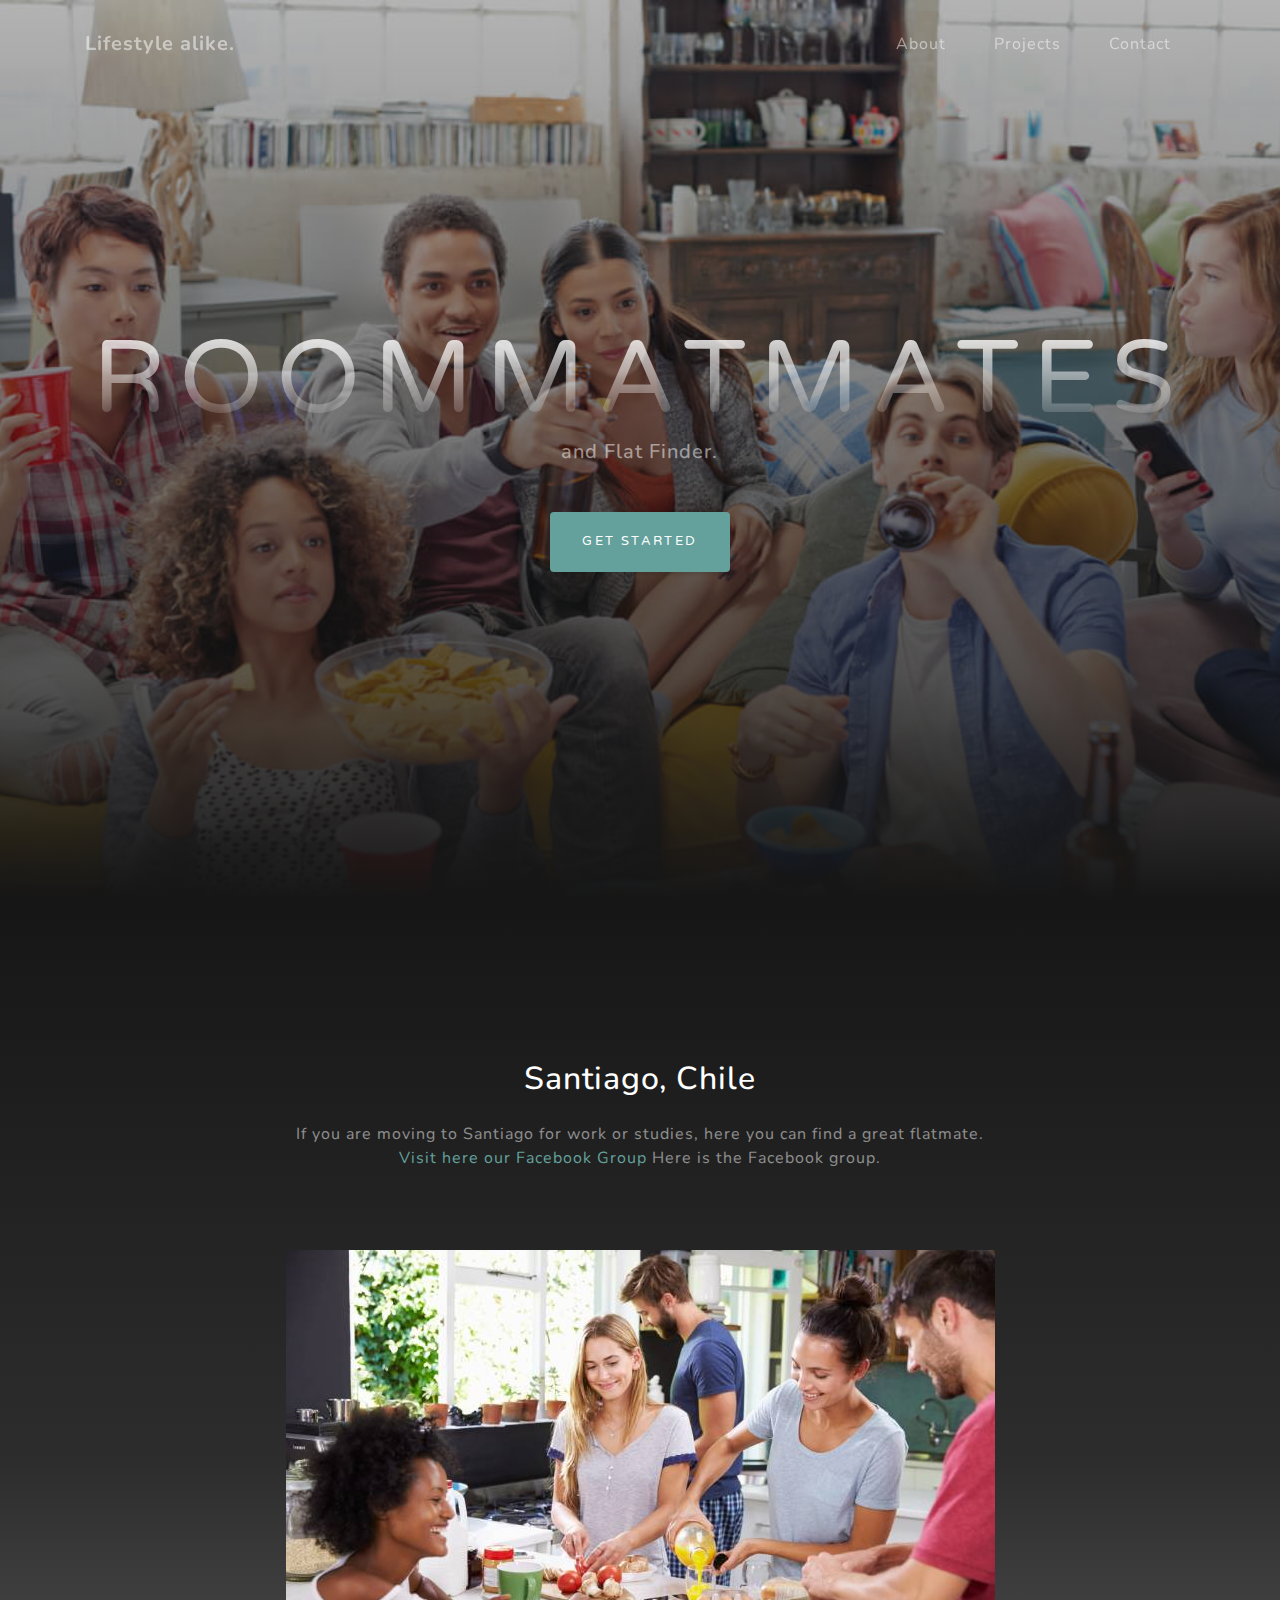
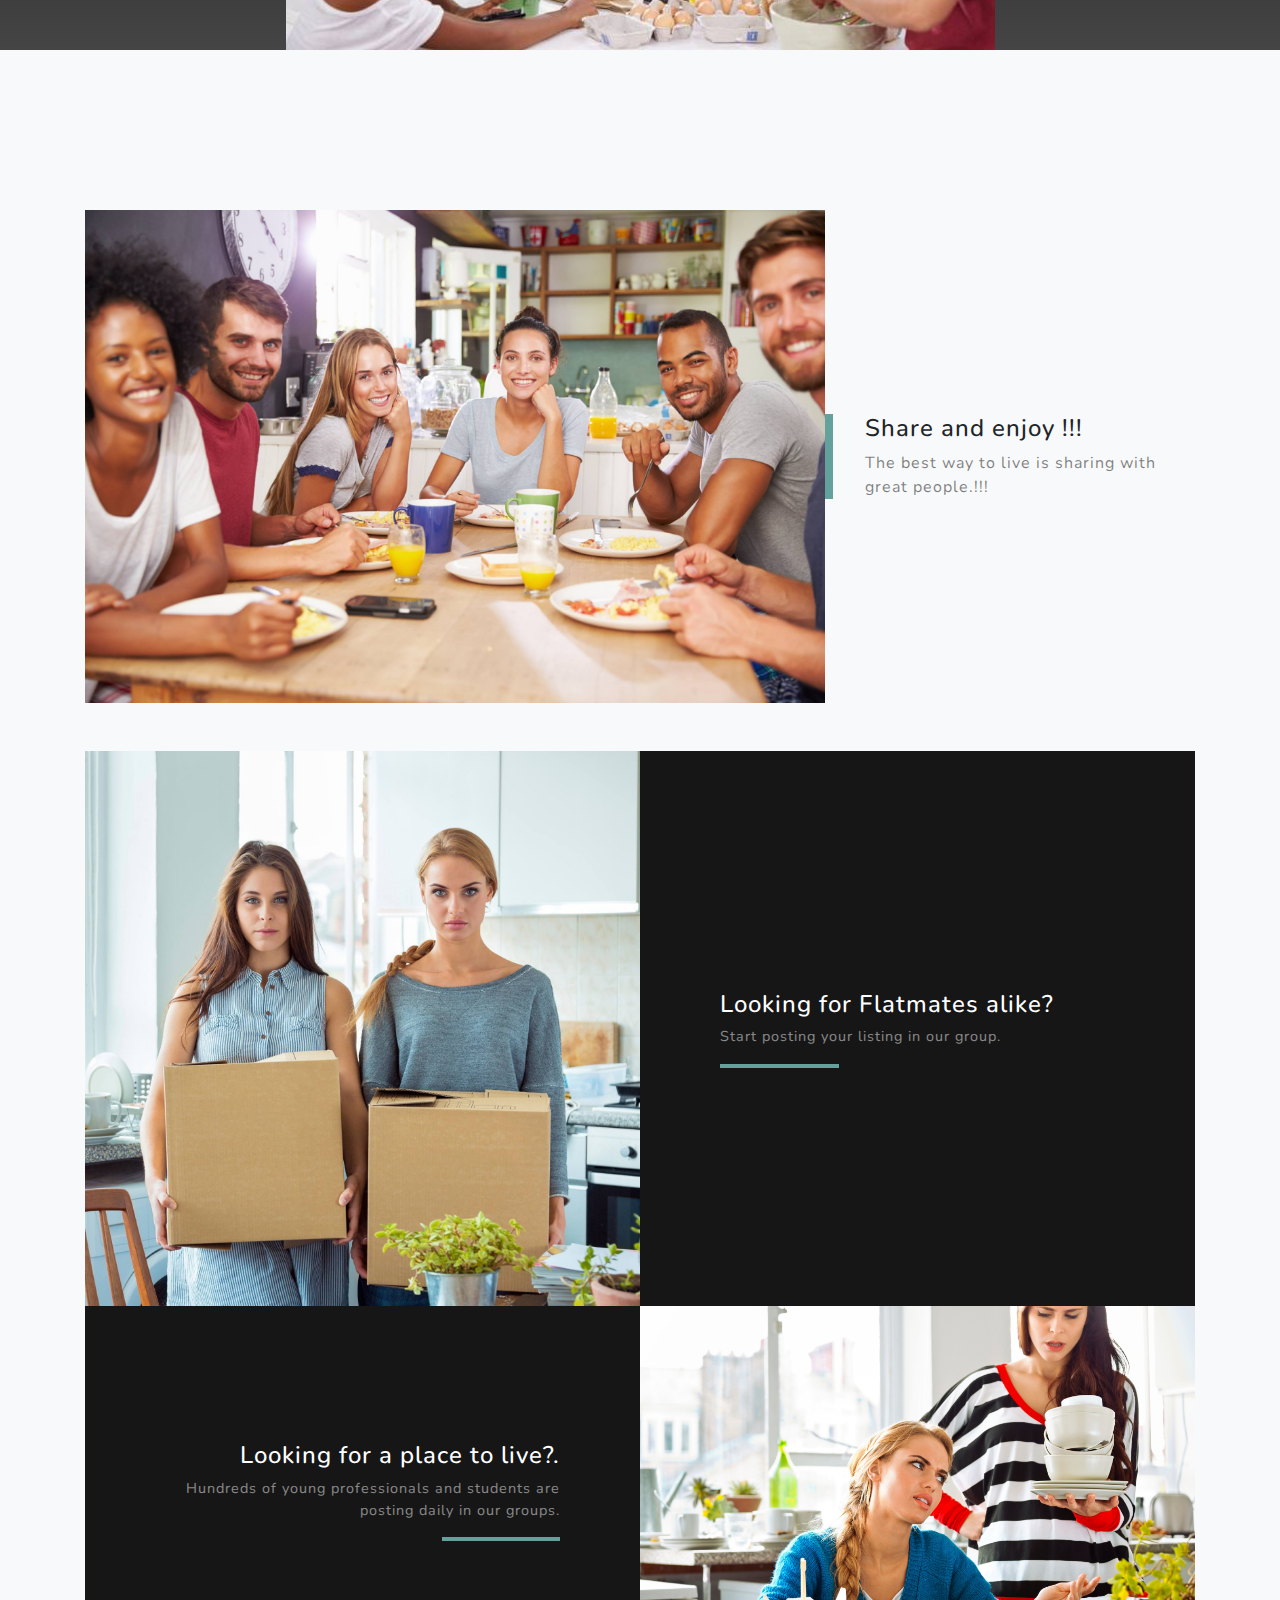
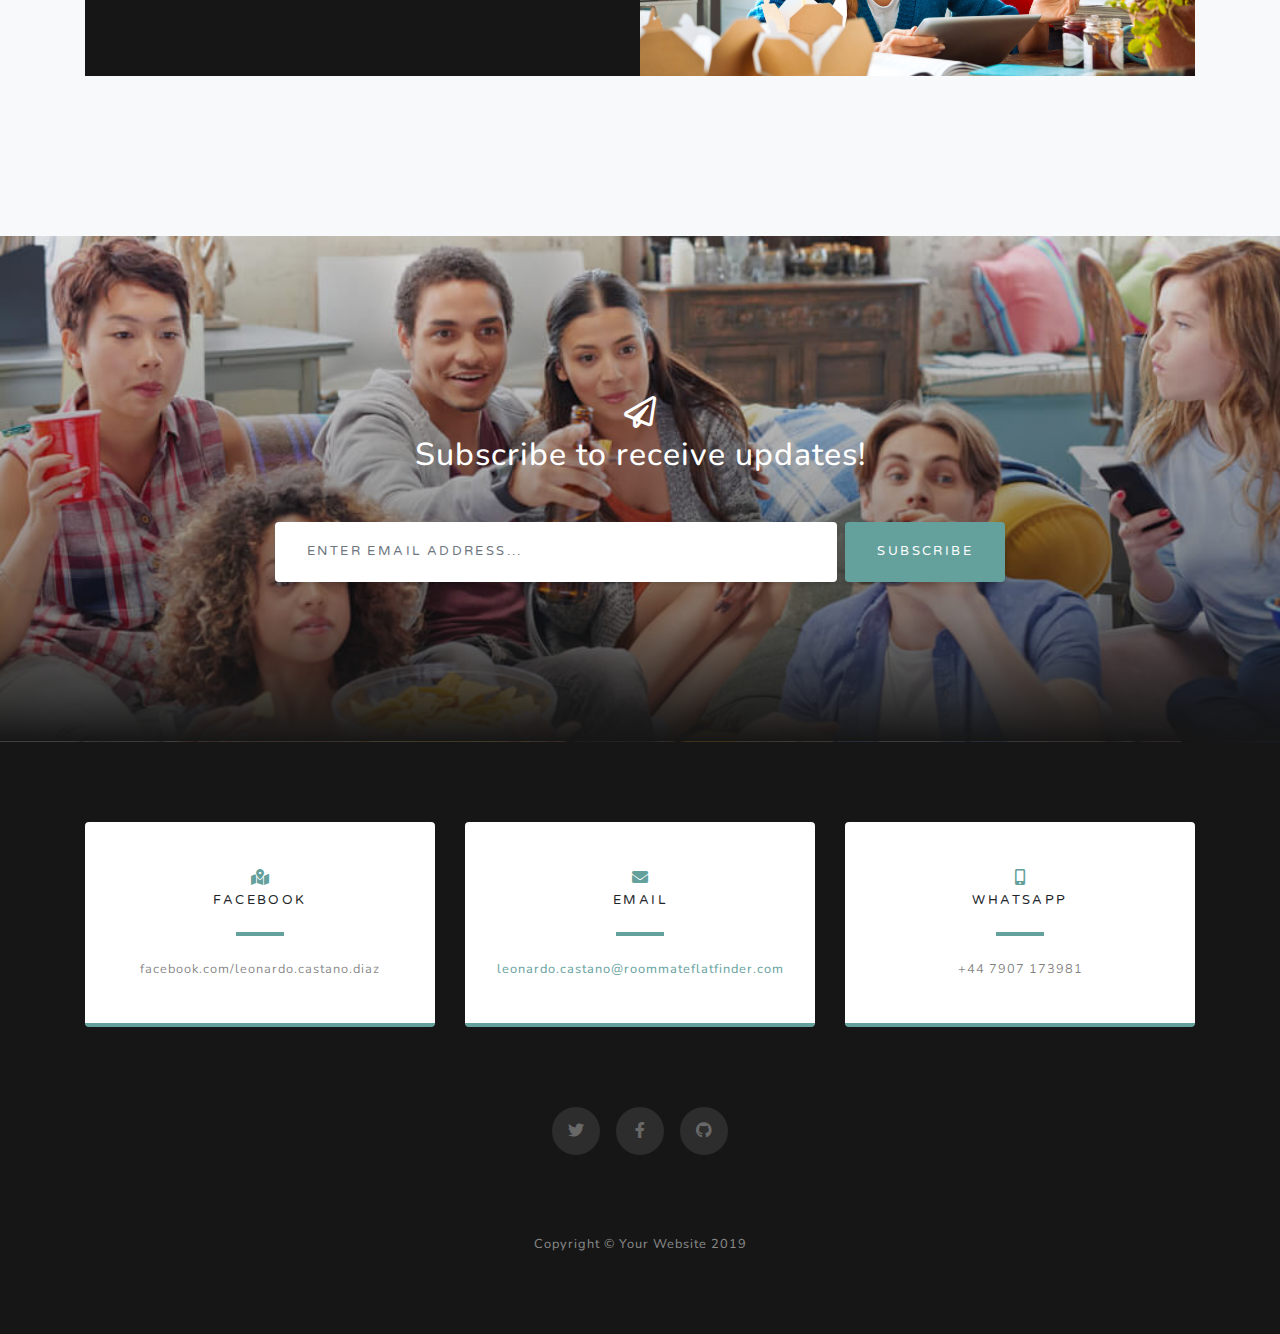
==== 1-network/html/index.html @ df5b26a7 "HTML V1" ====
<!DOCTYPE html>
<html lang="en">

<head>

  <meta charset="utf-8">
  <meta name="viewport" content="width=device-width, initial-scale=1, shrink-to-fit=no">
  <meta name="description" content="">
  <meta name="author" content="">

  <title>Roommates and Flat Finders Theme</title>

  <!-- Bootstrap core CSS -->
  <link href="vendor/bootstrap/css/bootstrap.min.css" rel="stylesheet">

  <!-- Custom fonts for this template -->
  <link href="vendor/fontawesome-free/css/all.min.css" rel="stylesheet">
  <link href="https://fonts.googleapis.com/css?family=Varela+Round" rel="stylesheet">
  <link href="https://fonts.googleapis.com/css?family=Nunito:200,200i,300,300i,400,400i,600,600i,700,700i,800,800i,900,900i" rel="stylesheet">

  <!-- Custom styles for this template -->
  <link href="css/grayscale.min.css" rel="stylesheet">

</head>

<body id="page-top">

  <!-- Navigation -->
  <nav class="navbar navbar-expand-lg navbar-light fixed-top" id="mainNav">
    <div class="container">
      <a class="navbar-brand js-scroll-trigger" href="#page-top">Lifestyle alike.</a>
      <button class="navbar-toggler navbar-toggler-right" type="button" data-toggle="collapse" data-target="#navbarResponsive" aria-controls="navbarResponsive" aria-expanded="false" aria-label="Toggle navigation">
        Menu
        <i class="fas fa-bars"></i>
      </button>
      <div class="collapse navbar-collapse" id="navbarResponsive">
        <ul class="navbar-nav ml-auto">
          <li class="nav-item">
            <a class="nav-link js-scroll-trigger" href="#about">About</a>
          </li>
          <li class="nav-item">
            <a class="nav-link js-scroll-trigger" href="#projects">Projects</a>
          </li>
          <li class="nav-item">
            <a class="nav-link js-scroll-trigger" href="#signup">Contact</a>
          </li>
        </ul>
      </div>
    </div>
  </nav>

  <!-- Header -->
  <header class="masthead">
    <div class="container d-flex h-100 align-items-center">
      <div class="mx-auto text-center">
        <h1 class="mx-auto my-0 text-uppercase">Roommatmates</h1>
        <h2 class="text-white-50 mx-auto mt-2 mb-5">and Flat Finder.</h2>
        <a href="#about" class="btn btn-primary js-scroll-trigger">Get Started</a>
      </div>
    </div>
  </header>

  <!-- About Section -->
  <section id="about" class="about-section text-center">
    <div class="container">
      <div class="row">
        <div class="col-lg-8 mx-auto">
          <h2 class="text-white mb-4">Santiago, Chile</h2>
          <p class="text-white-50">If you are moving to Santiago for work or studies, here you can find a great flatmate.
            <a href="https://www.facebook.com/groups/roomflatfinder/"> Visit here our Facebook Group</a> Here is the Facebook group.</p>
        </div>
      </div>
      <img src="img/roommates_home_008.jpg" class="img-fluid" alt="">
    </div>
  </section>

  <!-- Projects Section -->
  <section id="projects" class="projects-section bg-light">
    <div class="container">

      <!-- Featured Project Row -->
      <div class="row align-items-center no-gutters mb-4 mb-lg-5">
        <div class="col-xl-8 col-lg-7">
          <img class="img-fluid mb-3 mb-lg-0" src="img/roommates_home_001.jpg" alt="">
        </div>
        <div class="col-xl-4 col-lg-5">
          <div class="featured-text text-center text-lg-left">
            <h4>Share and enjoy !!!</h4>
            <p class="text-black-50 mb-0">The best way to live is sharing with great people.!!!</p>
          </div>
        </div>
      </div>

      <!-- Project One Row -->
      <div class="row justify-content-center no-gutters mb-5 mb-lg-0">
        <div class="col-lg-6">
          <img class="img-fluid" src="img/roommates_box_001.jpg" alt="">
        </div>
        <div class="col-lg-6">
          <div class="bg-black text-center h-100 project">
            <div class="d-flex h-100">
              <div class="project-text w-100 my-auto text-center text-lg-left">
                <h4 class="text-white">Looking for Flatmates alike?</h4>
                <p class="mb-0 text-white-50">Start posting your listing in our group.</p>
                <hr class="d-none d-lg-block mb-0 ml-0">
              </div>
            </div>
          </div>
        </div>
      </div>

      <!-- Project Two Row -->
      <div class="row justify-content-center no-gutters">
        <div class="col-lg-6">
          <img class="img-fluid" src="img/roommates_home_004.jpg" alt="">
        </div>
        <div class="col-lg-6 order-lg-first">
          <div class="bg-black text-center h-100 project">
            <div class="d-flex h-100">
              <div class="project-text w-100 my-auto text-center text-lg-right">
                <h4 class="text-white">Looking for a place to live?.</h4>
                <p class="mb-0 text-white-50">Hundreds of young professionals and students are posting daily in our groups.</p>
                <hr class="d-none d-lg-block mb-0 mr-0">
              </div>
            </div>
          </div>
        </div>
      </div>

    </div>
  </section>

  <!-- Signup Section -->
  <section id="signup" class="signup-section">
    <div class="container">
      <div class="row">
        <div class="col-md-10 col-lg-8 mx-auto text-center">

          <i class="far fa-paper-plane fa-2x mb-2 text-white"></i>
          <h2 class="text-white mb-5">Subscribe to receive updates!</h2>

          <form class="form-inline d-flex">
            <input type="email" class="form-control flex-fill mr-0 mr-sm-2 mb-3 mb-sm-0" id="inputEmail" placeholder="Enter email address...">
            <button type="submit" class="btn btn-primary mx-auto">Subscribe</button>
          </form>

        </div>
      </div>
    </div>
  </section>

  <!-- Contact Section -->
  <section class="contact-section bg-black">
    <div class="container">

      <div class="row">

        <div class="col-md-4 mb-3 mb-md-0">
          <div class="card py-4 h-100">
            <div class="card-body text-center">
              <i class="fas fa-map-marked-alt text-primary mb-2"></i>
              <h4 class="text-uppercase m-0">Facebook</h4>
              <hr class="my-4">
              <div class="small text-black-50">facebook.com/leonardo.castano.diaz</div>
            </div>
          </div>
        </div>

        <div class="col-md-4 mb-3 mb-md-0">
          <div class="card py-4 h-100">
            <div class="card-body text-center">
              <i class="fas fa-envelope text-primary mb-2"></i>
              <h4 class="text-uppercase m-0">Email</h4>
              <hr class="my-4">
              <div class="small text-black-50">
                <a href="#">leonardo.castano@roommateflatfinder.com</a>
              </div>
            </div>
          </div>
        </div>

        <div class="col-md-4 mb-3 mb-md-0">
          <div class="card py-4 h-100">
            <div class="card-body text-center">
              <i class="fas fa-mobile-alt text-primary mb-2"></i>
              <h4 class="text-uppercase m-0">WhatsApp</h4>
              <hr class="my-4">
              <div class="small text-black-50">+44 7907 173981</div>
            </div>
          </div>
        </div>
      </div>

      <div class="social d-flex justify-content-center">
        <a href="#" class="mx-2">
          <i class="fab fa-twitter"></i>
        </a>
        <a href="#" class="mx-2">
          <i class="fab fa-facebook-f"></i>
        </a>
        <a href="#" class="mx-2">
          <i class="fab fa-github"></i>
        </a>
      </div>

    </div>
  </section>

  <!-- Footer -->
  <footer class="bg-black small text-center text-white-50">
    <div class="container">
      Copyright &copy; Your Website 2019
    </div>
  </footer>

  <!-- Bootstrap core JavaScript -->
  <script src="vendor/jquery/jquery.min.js"></script>
  <script src="vendor/bootstrap/js/bootstrap.bundle.min.js"></script>

  <!-- Plugin JavaScript -->
  <script src="vendor/jquery-easing/jquery.easing.min.js"></script>

  <!-- Custom scripts for this template -->
  <script src="js/grayscale.min.js"></script>

</body>

</html>
---- 1-network/html/css/grayscale.min.css ----
/*!
 * Start Bootstrap - Grayscale v5.0.9 (https://startbootstrap.com/template-overviews/grayscale)
 * Copyright 2013-2019 Start Bootstrap
 * Licensed under MIT (https://github.com/BlackrockDigital/startbootstrap-grayscale/blob/master/LICENSE)
 */#mainNav{min-height:56px;background-color:#fff}#mainNav .navbar-toggler{font-size:80%;padding:.75rem;color:#64a19d;border:1px solid #64a19d}#mainNav .navbar-toggler:focus{outline:0}#mainNav .navbar-brand{color:#161616;font-weight:700;padding:.9rem 0}#mainNav .navbar-nav .nav-item:hover{color:fade(white,80%);outline:0;background-color:transparent}#mainNav .navbar-nav .nav-item:active,#mainNav .navbar-nav .nav-item:focus{outline:0;background-color:transparent}@media (min-width:992px){#mainNav{padding-top:0;padding-bottom:0;border-bottom:none;background-color:transparent;transition:background-color .3s ease-in-out}#mainNav .navbar-brand{padding:.5rem 0;color:rgba(255,255,255,.5)}#mainNav .nav-link{transition:none;padding:2rem 1.5rem;color:rgba(255,255,255,.5)}#mainNav .nav-link:hover{color:rgba(255,255,255,.75)}#mainNav .nav-link:active{color:#fff}#mainNav.navbar-shrink{background-color:#fff}#mainNav.navbar-shrink .navbar-brand{color:#161616}#mainNav.navbar-shrink .nav-link{color:#161616;padding:1.5rem 1.5rem 1.25rem;border-bottom:.25rem solid transparent}#mainNav.navbar-shrink .nav-link:hover{color:#64a19d}#mainNav.navbar-shrink .nav-link:active{color:#467370}#mainNav.navbar-shrink .nav-link.active{color:#64a19d;outline:0;border-bottom:.25rem solid #64a19d}}.masthead{position:relative;width:100%;height:auto;min-height:35rem;padding:15rem 0;background:linear-gradient(to bottom,rgba(22,22,22,.3) 0,rgba(22,22,22,.7) 75%,#161616 100%),url(../img/rm1.png);background-position:center;background-repeat:no-repeat;background-attachment:scroll;background-size:cover}.masthead h1{font-family:'Varela Round';font-size:2.5rem;line-height:2.5rem;letter-spacing:.8rem;background:-webkit-linear-gradient(rgba(255,255,255,.9),rgba(255,255,255,0));-webkit-text-fill-color:transparent;-webkit-background-clip:text}.masthead h2{max-width:20rem;font-size:1rem}@media (min-width:768px){.masthead h1{font-size:4rem;line-height:4rem}}@media (min-width:992px){.masthead{height:100vh;padding:0}.masthead h1{font-size:6.5rem;line-height:6.5rem;letter-spacing:.8rem}.masthead h2{max-width:30rem;font-size:1.25rem}}.btn{box-shadow:0 .1875rem .1875rem 0 rgba(0,0,0,.1)!important;padding:1.25rem 2rem;font-family:'Varela Round';font-size:80%;text-transform:uppercase;letter-spacing:.15rem;border:0}.btn-primary{background-color:#64a19d}.btn-primary:hover{background-color:#4f837f}.btn-primary:focus{background-color:#4f837f;color:#fff}.btn-primary:active{background-color:#467370!important}.about-section{padding-top:10rem;background:linear-gradient(to bottom,#161616 0,rgba(22,22,22,.9) 75%,rgba(22,22,22,.8) 100%)}.about-section p{margin-bottom:5rem}.projects-section{padding:10rem 0}.projects-section .featured-text{padding:2rem}@media (min-width:992px){.projects-section .featured-text{padding:0 0 0 2rem;border-left:.5rem solid #64a19d}}.projects-section .project-text{padding:3rem;font-size:90%}@media (min-width:992px){.projects-section .project-text{padding:5rem}.projects-section .project-text hr{border-color:#64a19d;border-width:.25rem;width:30%}}.signup-section{padding:10rem 0;background:linear-gradient(to bottom,rgba(22,22,22,.1) 0,rgba(22,22,22,.5) 75%,#161616 100%),url(../img/rm1.png);background-position:center;background-repeat:no-repeat;background-attachment:scroll;background-size:cover}.signup-section .form-inline input{box-shadow:0 .1875rem .1875rem 0 rgba(0,0,0,.1)!important;padding:1.25rem 2rem;height:auto;font-family:'Varela Round';font-size:80%;text-transform:uppercase;letter-spacing:.15rem;border:0}.contact-section{padding:5rem 0 0}.contact-section .card{border:0;border-bottom:.25rem solid #64a19d}.contact-section .card h4{font-size:.8rem;font-family:'Varela Round';text-transform:uppercase;letter-spacing:.15rem}.contact-section .card hr{border-color:#64a19d;border-width:.25rem;width:3rem}.contact-section .social{margin-top:5rem}.contact-section .social a{text-align:center;height:3rem;width:3rem;background:rgba(255,255,255,.1);border-radius:100%;line-height:3rem;color:rgba(255,255,255,.3)}.contact-section .social a:hover{color:rgba(255,255,255,.5)}.contact-section .social a:active{color:#fff}body{font-family:Nunito;letter-spacing:.0625em}a{color:#64a19d}a:focus,a:hover{text-decoration:none;color:#3c6360}.bg-black{background-color:#161616!important}.bg-primary{background-color:#64a19d!important}.text-primary{color:#64a19d!important}footer{padding:5rem 0}
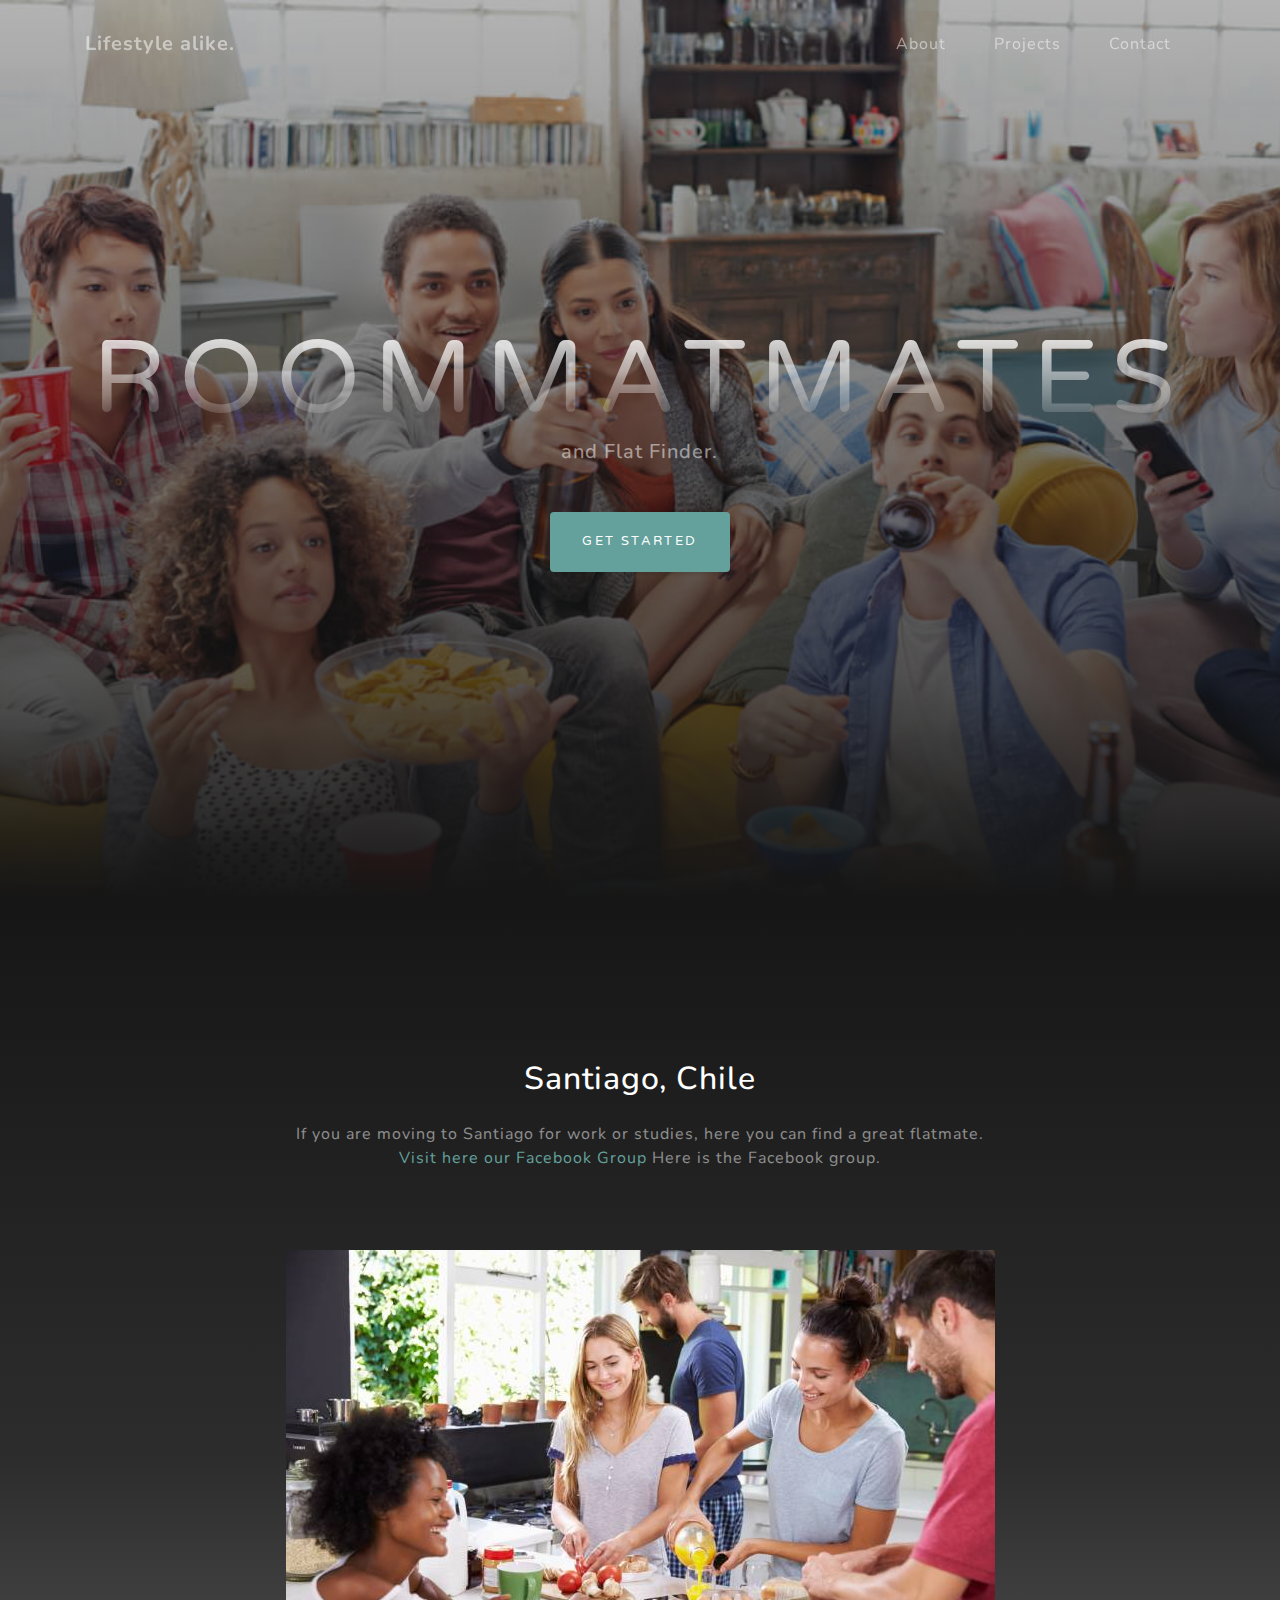
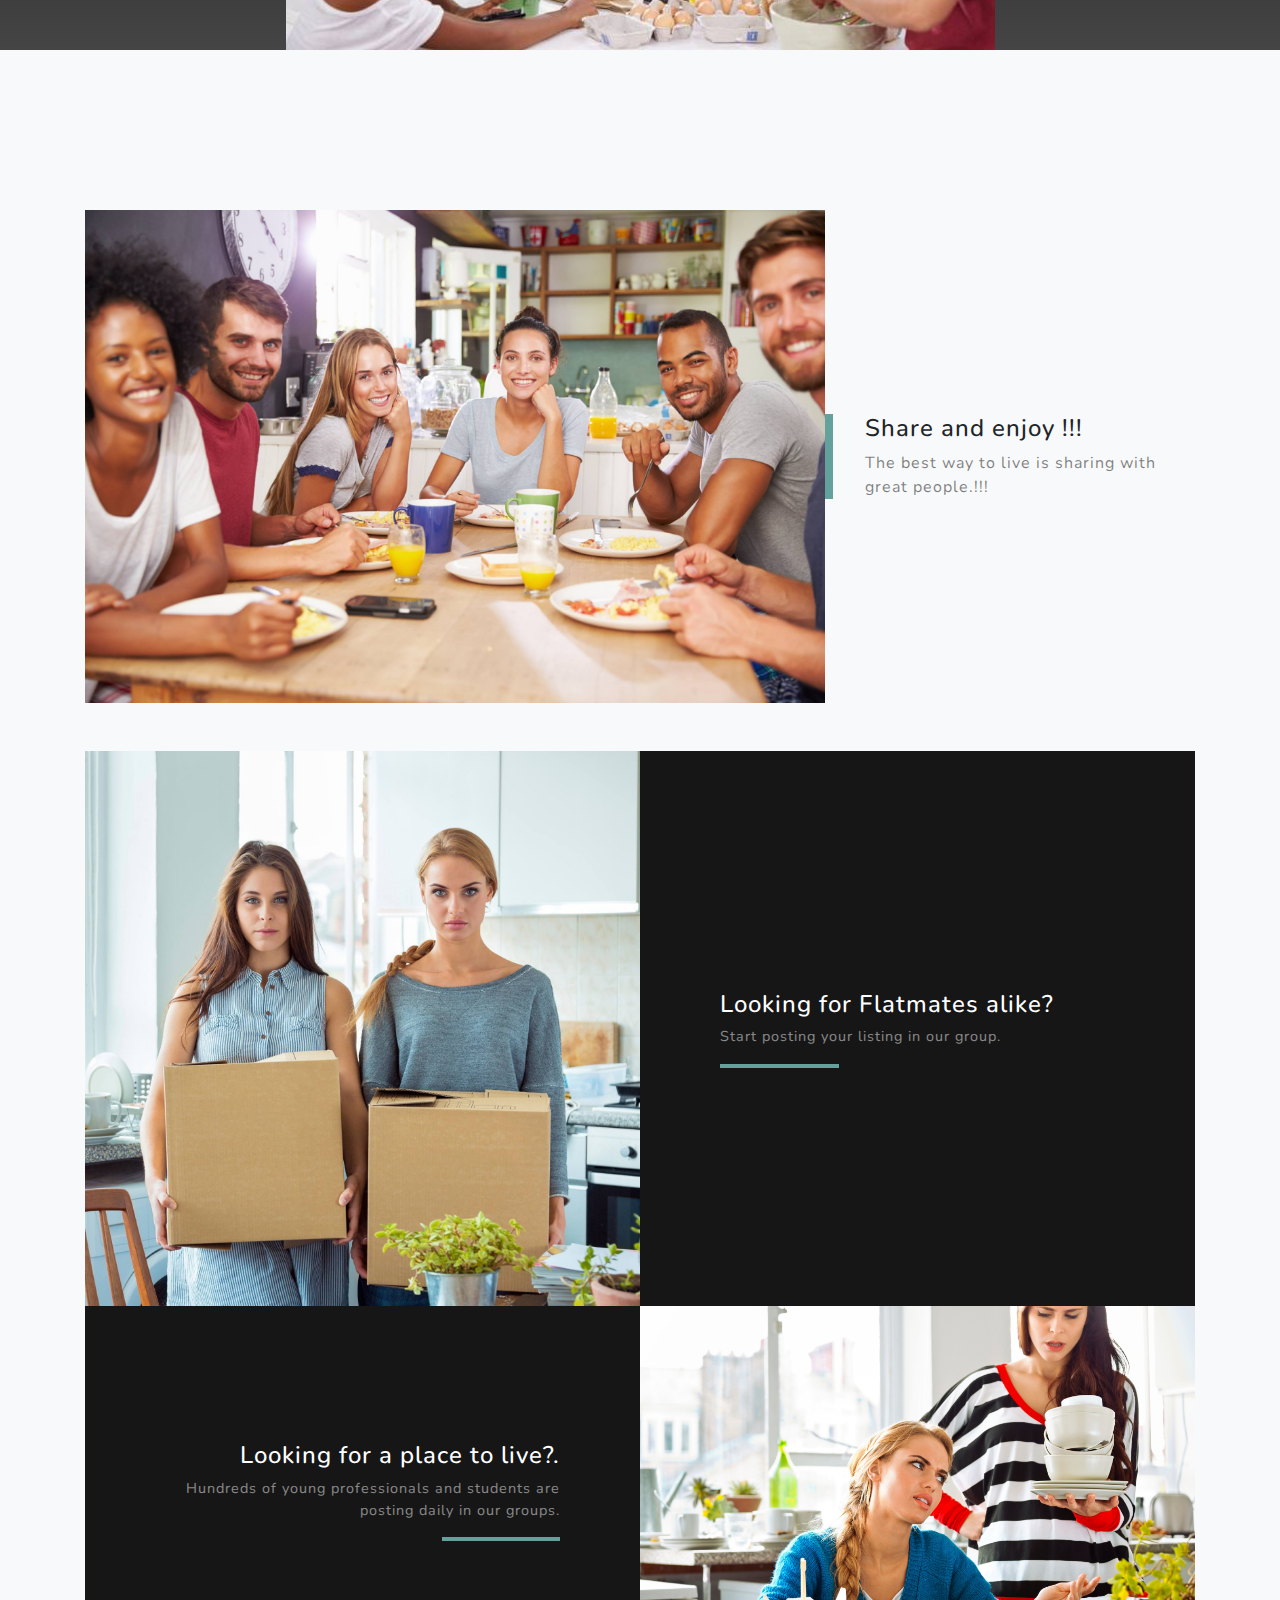
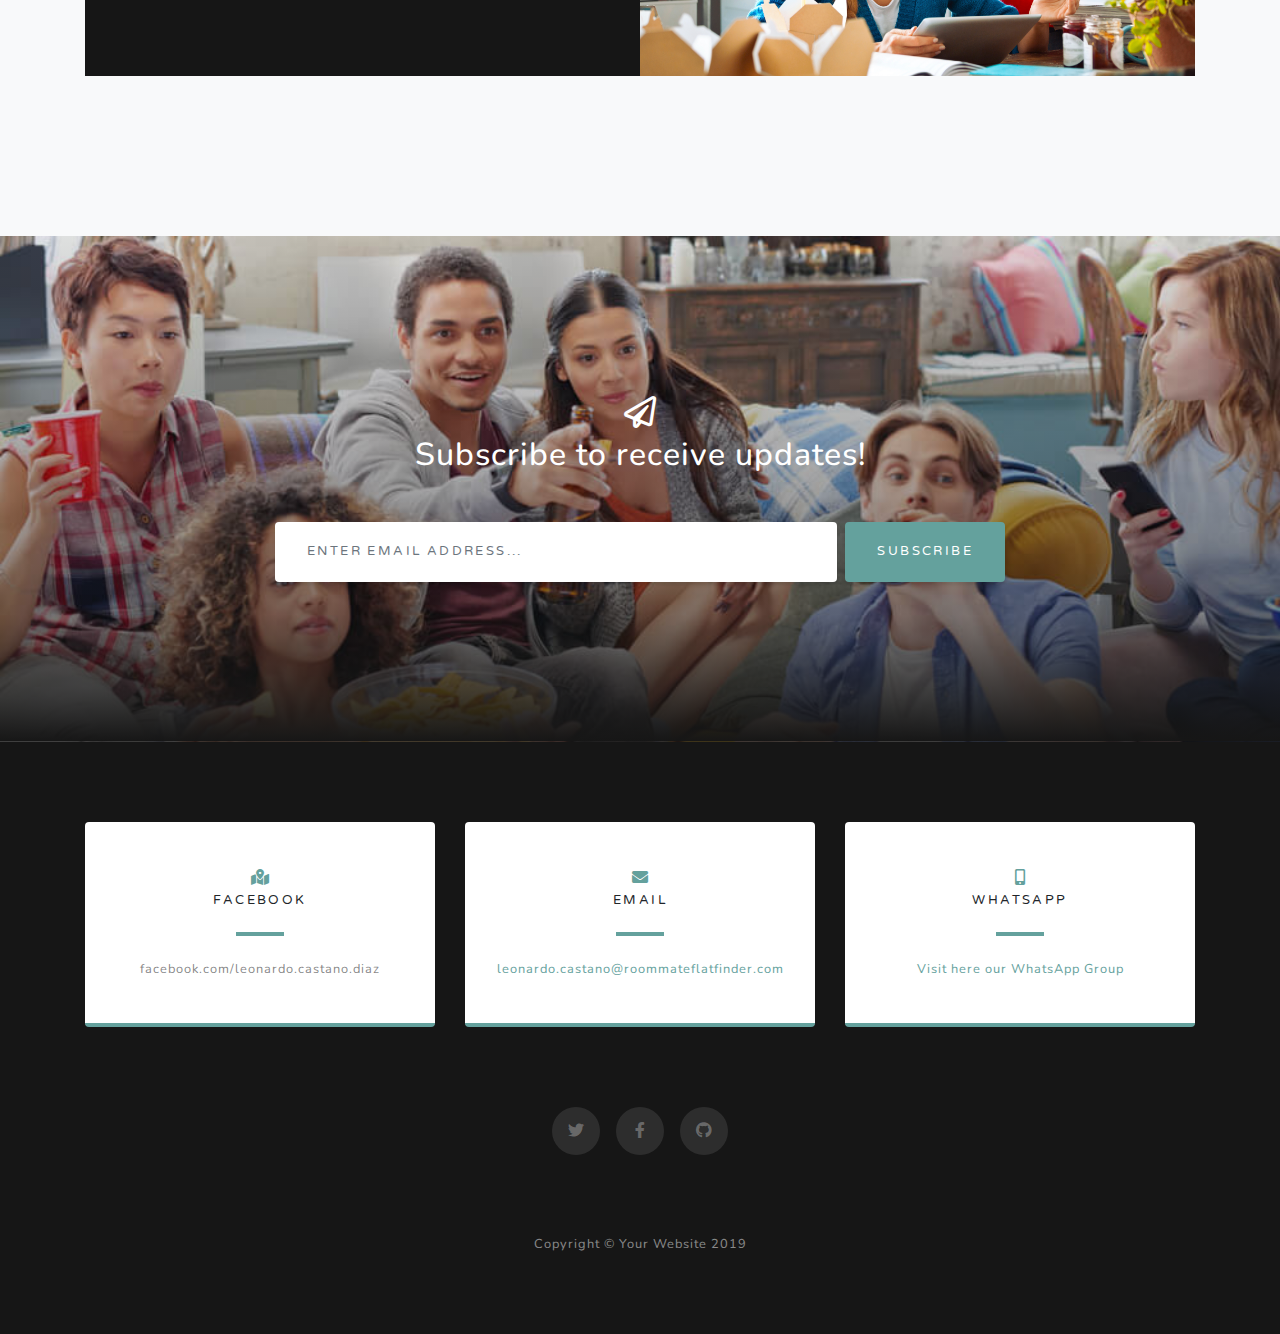
==== commit 6f1f2e20: "HTML V1" ====
--- a/1-network/html/index.html
+++ b/1-network/html/index.html
@@ -185,7 +185,7 @@
               <i class="fas fa-mobile-alt text-primary mb-2"></i>
               <h4 class="text-uppercase m-0">WhatsApp</h4>
               <hr class="my-4">
-              <div class="small text-black-50">+44 7907 173981</div>
+              <div class="small text-black-50"> <a href="https://chat.whatsapp.com/EYswZimTKnDJhAVJ3SQpAa/"> Visit here our WhatsApp Group</a></div>
             </div>
           </div>
         </div>
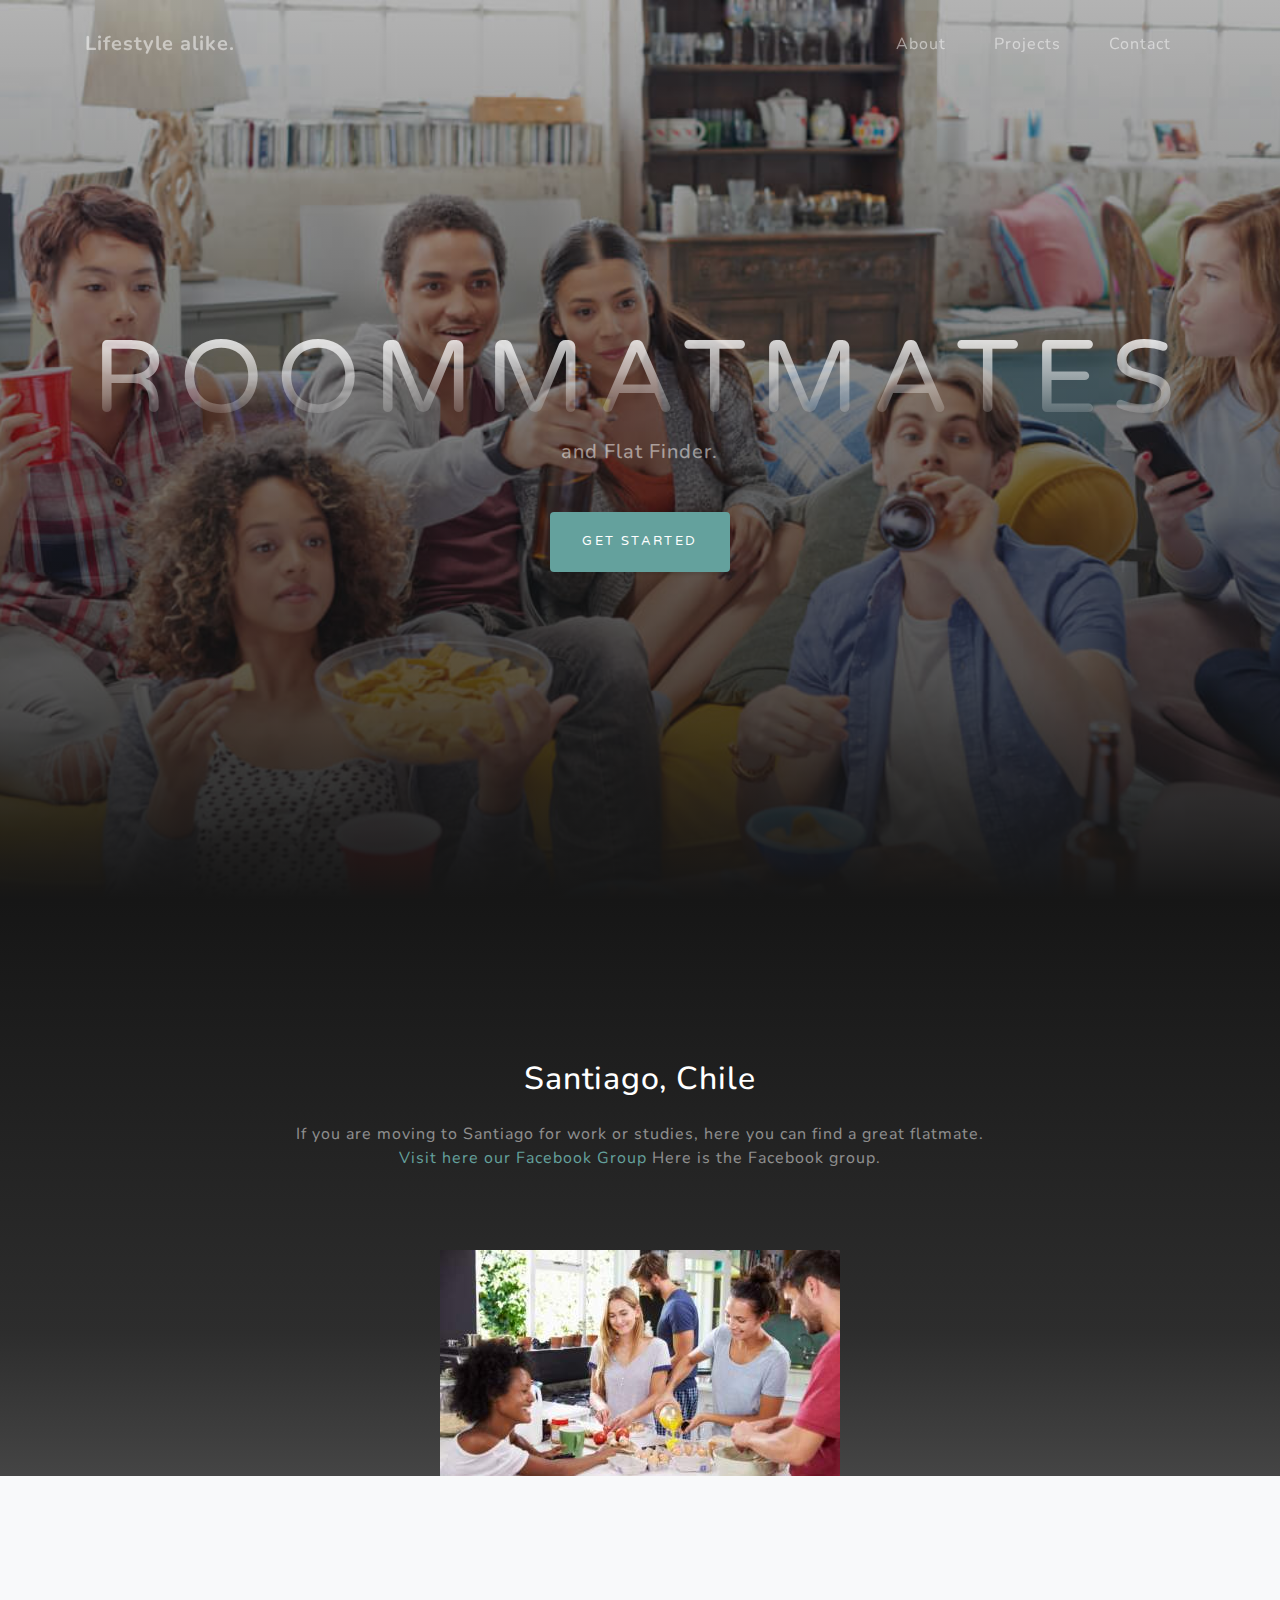
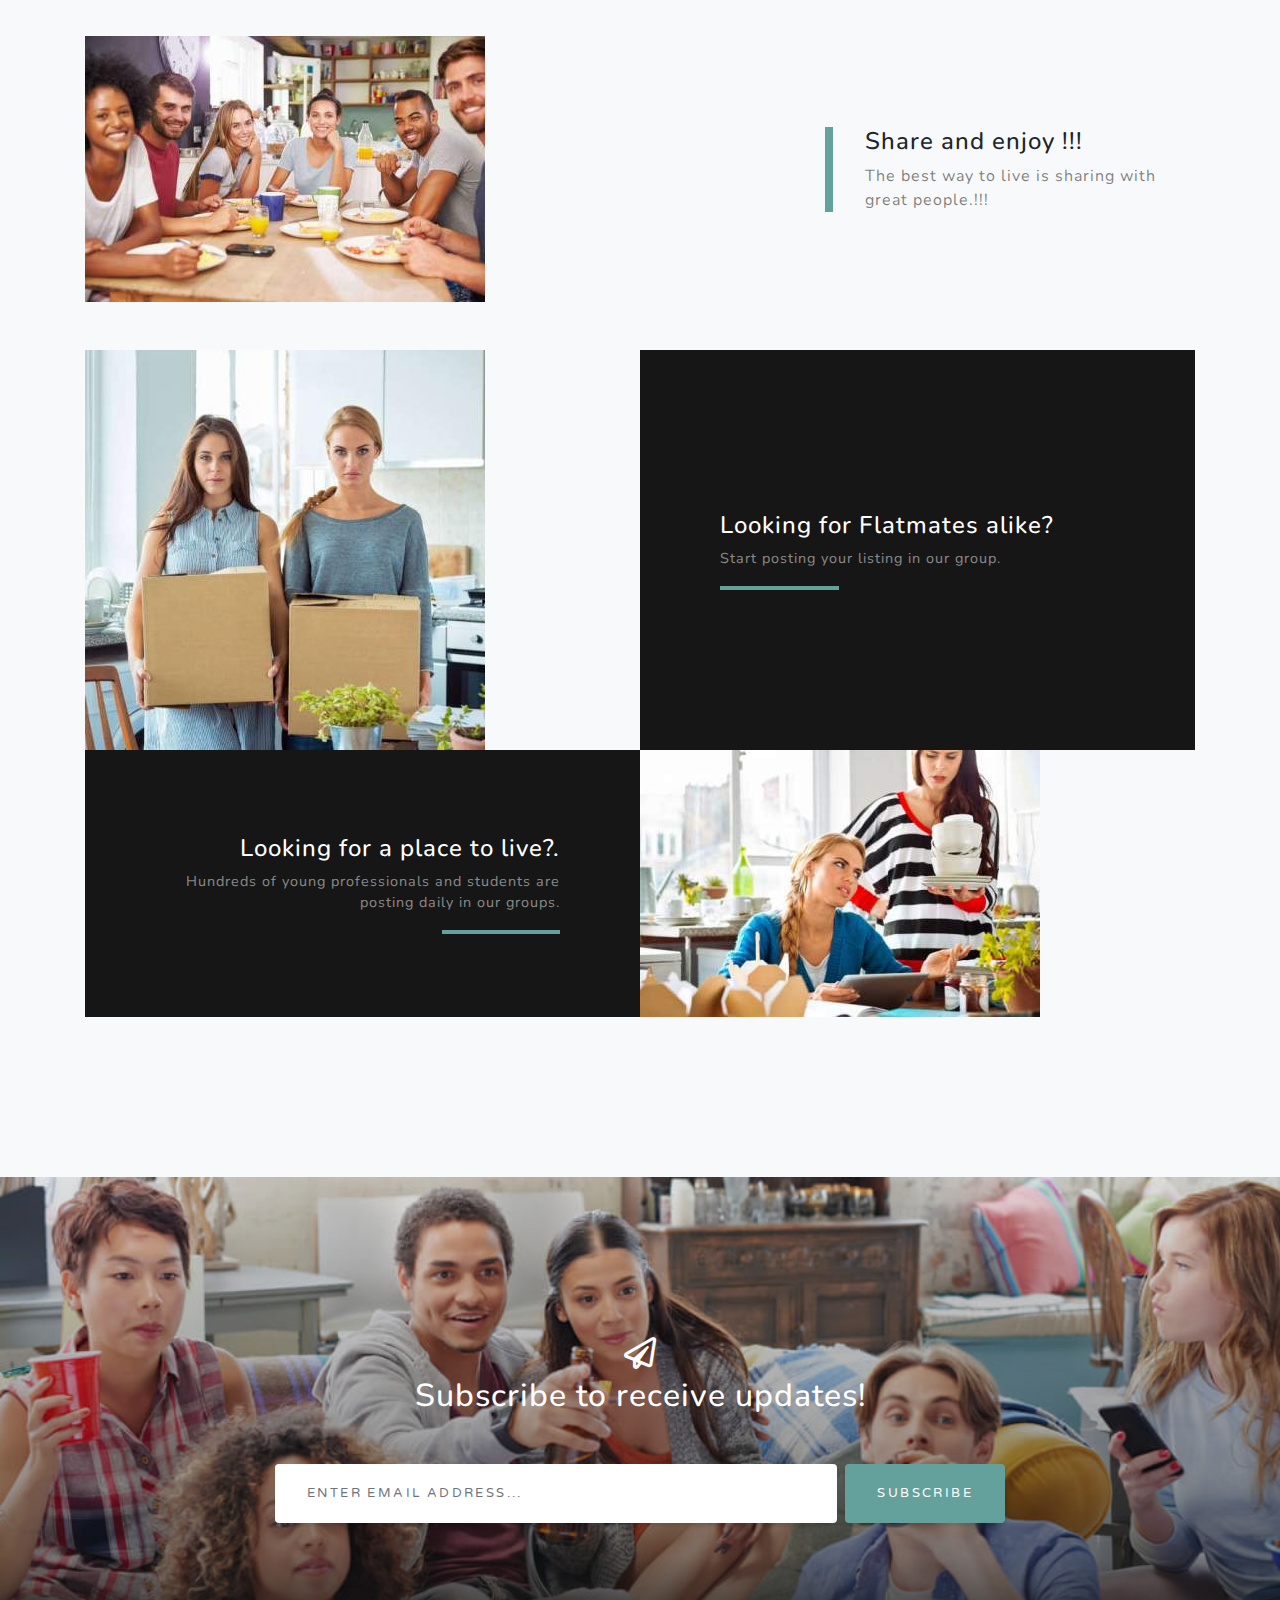
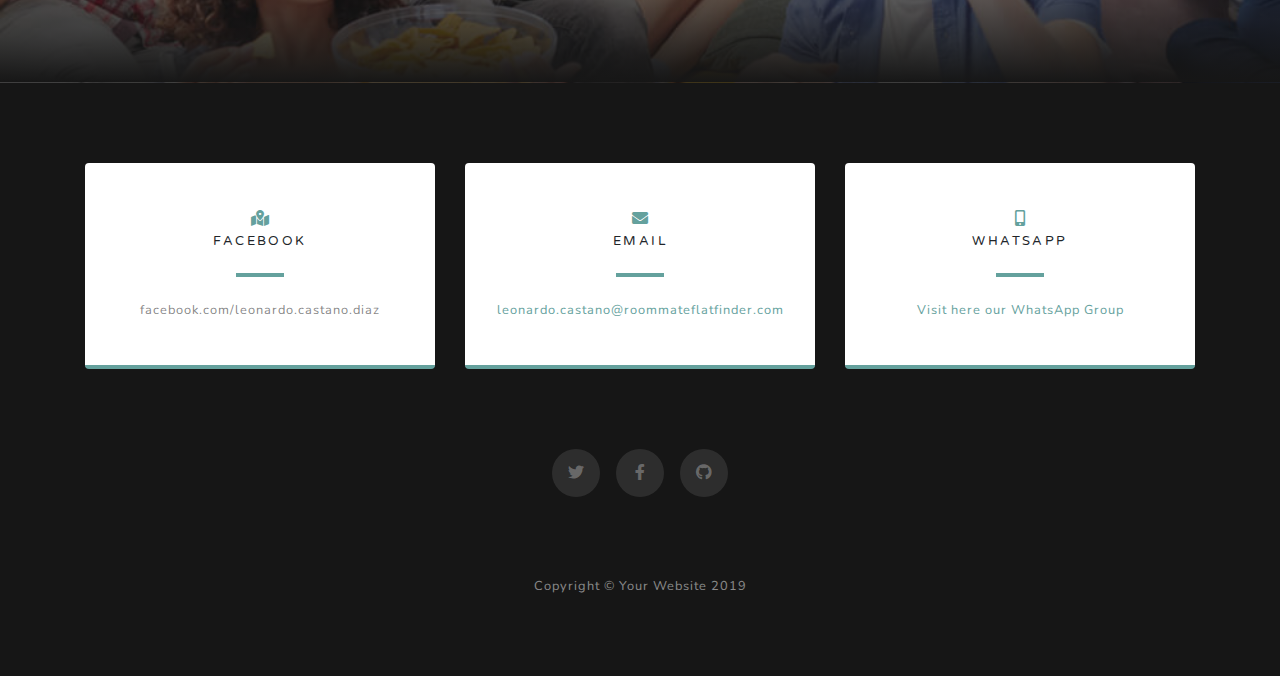
==== commit 0bcd1fcc: "Working Nginx Image" ====
--- a/1-network/html/index.html
+++ b/1-network/html/index.html
@@ -8,7 +8,7 @@
   <meta name="description" content="">
   <meta name="author" content="">
 
-  <title>Roommates and Flat Finders Theme</title>
+  <title>Roommates and Flat Finders -- Santiago, Chile</title>
 
   <!-- Bootstrap core CSS -->
   <link href="vendor/bootstrap/css/bootstrap.min.css" rel="stylesheet">
